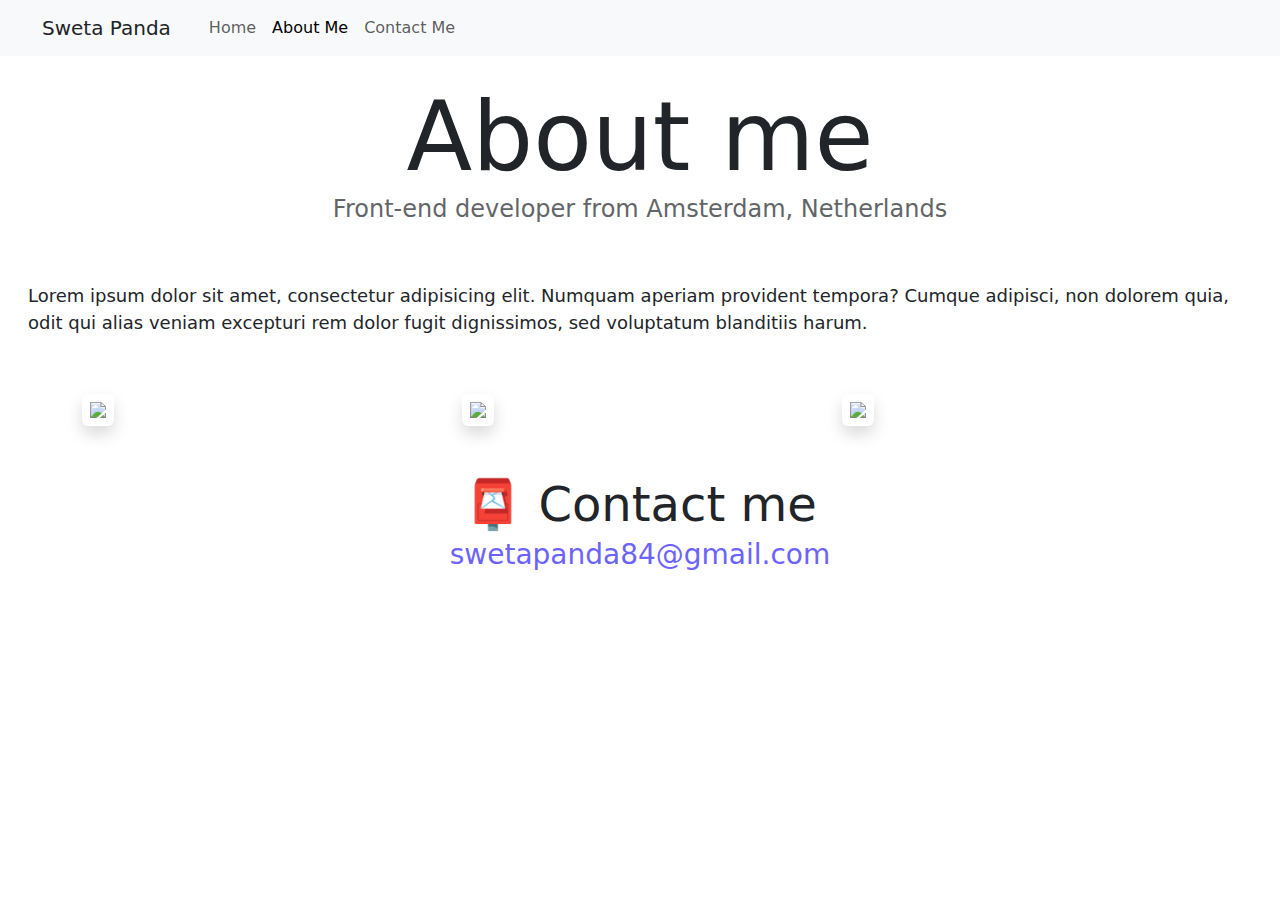
==== about.html @ fe51dbe4 "Created a new repository and added the index.html and about.html file" ====
<!DOCTYPE html>
<html lang="en">
  <head>
    <meta charset="UTF-8" />
    <meta http-equiv="X-UA-Compatible" content="IE=edge" />
    <meta name="viewport" content="width=device-width, initial-scale=1.0" />
    <meta name="description" content="An About Me page for the main index file.">
    <link href="https://cdn.jsdelivr.net/npm/bootstrap@5.3.3/dist/css/bootstrap.min.css" rel="stylesheet" integrity="sha384-QWTKZyjpPEjISv5WaRU9OFeRpok6YctnYmDr5pNlyT2bRjXh0JMhjY6hW+ALEwIH" crossorigin="anonymous">
    <link
      rel="stylesheet"
      href="style.css"
    />
    <title>About Sweta Panda</title>
  </head>

  <body>
    <nav class="navbar fixed-top navbar-expand-lg bg-body-tertiary">
      <div class="container-fluid">
        <button
          class="navbar-toggler"
          type="button"
          data-bs-toggle="collapse"
          data-bs-target="#navbarNav"
          aria-controls="navbarNav"
          aria-expanded="false"
          aria-label="Toggle navigation"
        >
          <span class="navbar-toggler-icon"></span>
        </button>
        <div class="collapse navbar-collapse" id="navbarNav">
          <a class="nav-link active name" href="#">Sweta Panda</a>
          <ul class="navbar-nav">
         
              <a class="nav-link" aria-current="page" href="index.html">Home</a>
            </li>

            <li class="nav-item">
              <a class="nav-link active" href="about.html">About Me</a>
            </li>
            <li class="nav-item">
              <a class="nav-link" href="about.html#contact">Contact Me</a>
            </li>
           
          </ul>
        </div>
      </div>
    </nav>
    <!-- <a href="index.html" class="homepage-link">Back to homepage</a> -->
    <h1 class="text-center">About me</h1>
    <h3 class="text-center">Front-end developer from Amsterdam, Netherlands</h3>
    <div class="about-paragraphs text-center">
      <p>
        Lorem ipsum dolor sit amet, consectetur adipisicing elit. Numquam aperiam provident tempora? Cumque adipisci, non dolorem quia, odit qui alias veniam excepturi rem dolor fugit dignissimos, sed voluptatum blanditiis harum.
        
      </p>
    </div>
    
      <div class="container">
        <div class="row">
          <div class="col-sm-4">
            <img
            src="S:\SheCodes\SheCodes Responsive\Week 3\Advanced-Tools\images\weather.png"
            class="img-fluid p-2 rounded shadow"
          />
          </div>
          <div class="col-sm-4">
            <img
            src="S:\SheCodes\SheCodes Responsive\Week 3\Advanced-Tools\images\yoga.png"
            class="img-fluid p-2 rounded shadow"
          />
          </div>
          <div class="col-sm-4">
            <img
            src="S:\SheCodes\SheCodes Responsive\Week 3\Advanced-Tools\images\yogurt.png"
            class="img-fluid p-2 rounded shadow"
          />
          </div>
        </div>
      </div>
     
    
    </div>
    <div id="contact">
      <h2 class="text-center">📮 Contact me</h2>
      <a href="mailto:swetapanda84@gmail.com" class="email-link"> swetapanda84@gmail.com </a>
    </div>
  </body>
</html>
---- style.css ----
:root {
  --primary-color: #6c63ff;
  --secondary-color: #f5f2fe;
  --box-shadow: 0 5px 10px rgba(0, 0, 0, 0.3);
  /* --container-display: flex;
      --container-yoga-image: flex-start;
      --container-yogurt-image: flex-end;
      --container-weather-image: flex-start; */
}

body {
  margin: 80px auto;
}
container {
  margin: 98px;
  max-width: 960px;
}

h1,
h2,
h3 {
  text-align: center;
  margin: 0;
}

h1 {
  font-size: 96px;
}

h2 {
  font-size: 48px;
  padding-top: 50px;
}

h3 {
  font-size: 24px;
  opacity: 0.7;
}

p {
  background: white;
  padding: 18px;
  border-radius: 4px;
  font-size: 18px;
  line-height: 1.5;
  text-align: start;
}
.name {
  font-size: 20px;
  margin: 0 30px;
}

.navigation-links {
  display: flex;
  margin-top: 40px;
  justify-content: center;
}

.navigation-links a {
  margin: 20px;
  border-radius: 4px;
  padding: 20px 15px;
  text-decoration: none;
  text-transform: capitalize;
}

.contact-link {
  background: var(--primary-color);
  box-shadow: var(--box-shadow);
  color: white;
}

.about-link {
  color: var(--primary-color);
  border: 1px solid var(--primary-color);
}

.homepage-link {
  color: var(--primary-color);
  text-align: center;
  display: block;
}

.about-paragraphs {
  display: flex;
  margin: 30px 0;
}

.about-paragraphs p {
  margin: 10px;
}

.email-link {
  display: flex;
  justify-content: center;
  color: var(--primary-color);
  font-size: 28px;
  text-decoration: none;
}

.email-link:hover {
  text-decoration: underline;
}
.yoga.container {
  display: flex;
  justify-content: space-between;
  flex-direction: column;
}
.primary-link {
  background: var(--primary-color);
  font-size: 16px;
  color: white;
  text-decoration: none;
  box-shadow: var(--box-shadow);
  padding: 20px 15px;
  border-radius: 3px;
}
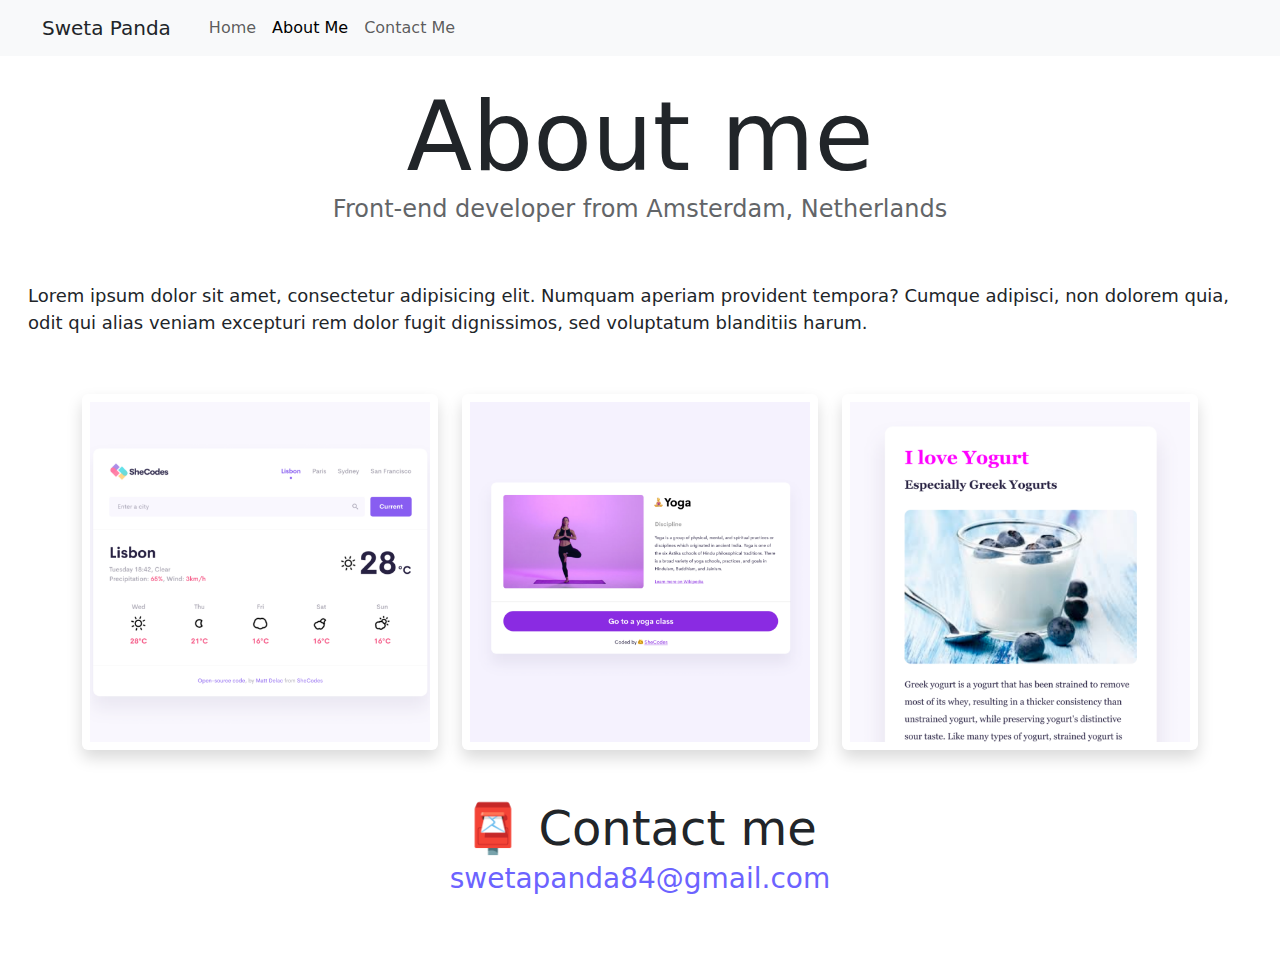
==== commit 8e4e49a4: "Edited the images path" ====
--- a/about.html
+++ b/about.html
@@ -59,19 +59,19 @@
         <div class="row">
           <div class="col-sm-4">
             <img
-            src="S:\SheCodes\SheCodes Responsive\Week 3\Advanced-Tools\images\weather.png"
+            src="images/weather.png"
             class="img-fluid p-2 rounded shadow"
           />
           </div>
           <div class="col-sm-4">
             <img
-            src="S:\SheCodes\SheCodes Responsive\Week 3\Advanced-Tools\images\yoga.png"
+            src="images/yoga.png"
             class="img-fluid p-2 rounded shadow"
           />
           </div>
           <div class="col-sm-4">
             <img
-            src="S:\SheCodes\SheCodes Responsive\Week 3\Advanced-Tools\images\yogurt.png"
+            src="images/yogurt.png"
             class="img-fluid p-2 rounded shadow"
           />
           </div>
